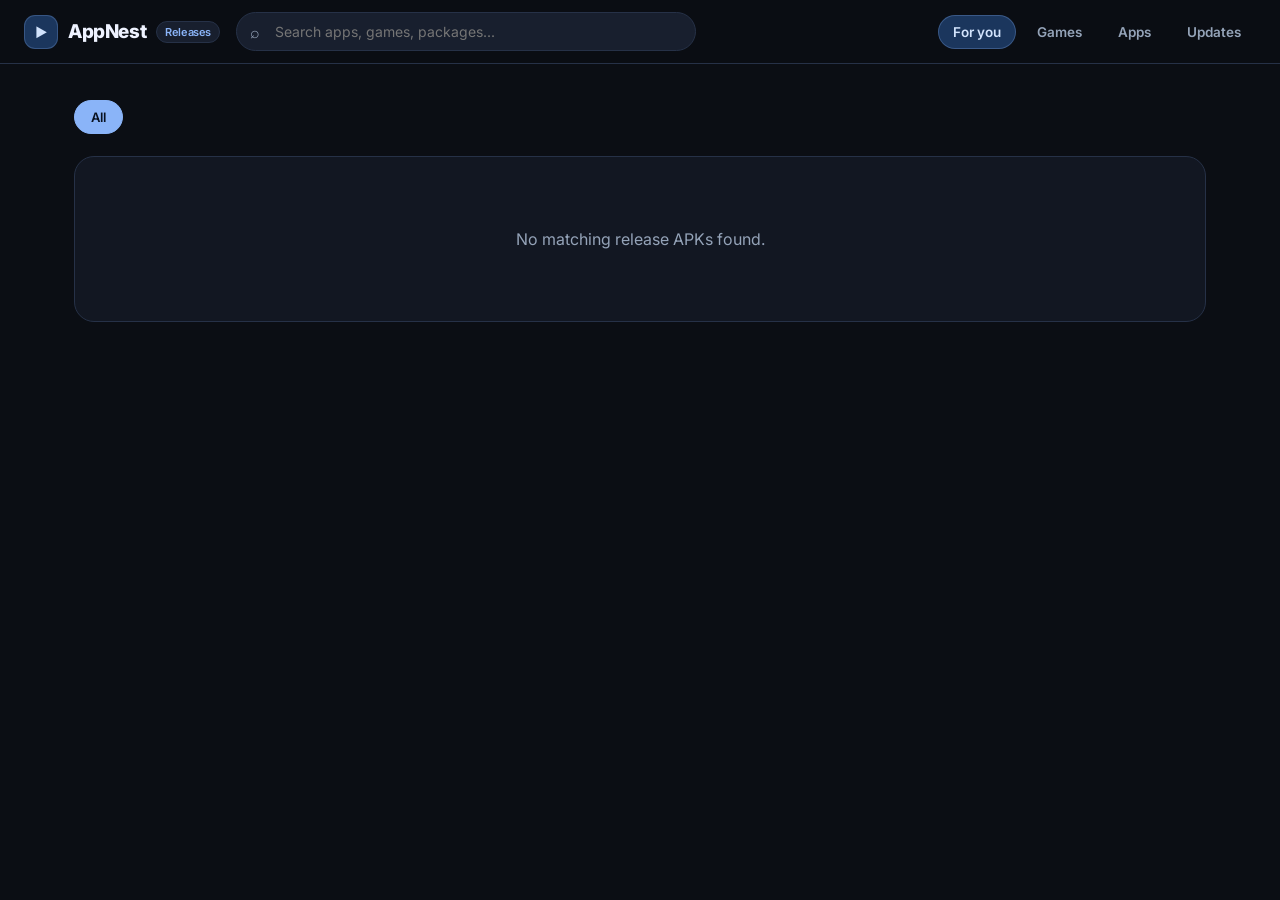
==== index.html @ 7e2558d8 "Add files via upload" ====
<!DOCTYPE html>
<html lang="en">
<head>
  <meta charset="utf-8">
  <meta name="viewport" content="width=device-width, initial-scale=1, viewport-fit=cover">
  <meta name="color-scheme" content="dark">
  <title>AppNest — RepoStore Web Edition</title>
  <link rel="preconnect" href="https://fonts.googleapis.com">
  <link href="https://fonts.googleapis.com/css2?family=Inter:wght@400;500;600;700;800&display=swap" rel="stylesheet">
  <link rel="stylesheet" href="css/style.css">
</head>
<body>
  <header class="topbar">
    <a class="brand" href="#">
      <span class="brand-badge">▶</span>
      <span class="brand-name">AppNest</span>
      <span class="brand-chip">Releases</span>
    </a>
    <div class="search-wrap">
      <span class="search-ico">⌕</span>
      <input class="search" id="q" type="search" placeholder="Search apps, games, packages...">
    </div>
    <nav class="nav-tabs" id="navTabs">
      <button class="nav-tab active" data-tab="home">For you</button>
      <button class="nav-tab" data-tab="games">Games</button>
      <button class="nav-tab" data-tab="apps">Apps</button>
      <button class="nav-tab" data-tab="updates">Updates</button>
    </nav>
  </header>

  <main id="app" class="container"></main>

  <nav class="bottom-nav" aria-label="Primary navigation">
    <button class="bnav-btn active" data-tab="home"><span>⌂</span><small>Home</small></button>
    <button class="bnav-btn" data-tab="games"><span>◈</span><small>Games</small></button>
    <button class="bnav-btn" data-tab="apps"><span>⊞</span><small>Apps</small></button>
    <button class="bnav-btn" data-tab="updates"><span>↻</span><small>Updates</small></button>
  </nav>

  <div class="toast" id="t" role="status" aria-live="polite"></div>
  <script type="module" src="js/store.js"></script>
</body>
</html>
---- css/style.css ----
:root {
  --bg: #0b0e14;
  --surface: #121722;
  --surface-2: #181f2e;
  --surface-3: #20293d;
  --border: #263147;
  --text: #eef2ff;
  --muted: #94a3b8;
  --primary: #8ab4f8;
  --primary-container: #1b365d;
  --on-primary-container: #d2e3fc;
  --accent: #34d399;
  --danger: #ff7b8a;
  color-scheme: dark;
}

* {
  box-sizing: border-box;
  margin: 0;
}

html {
  scroll-behavior: smooth;
}

body {
  background: var(--bg);
  color: var(--text);
  font-family: "Inter", system-ui, -apple-system, sans-serif;
  min-height: 100vh;
  padding-bottom: calc(88px + env(safe-area-inset-bottom, 0px));
}

/* Top Bar */
.topbar {
  position: sticky;
  top: 0;
  z-index: 30;
  display: flex;
  align-items: center;
  gap: 16px;
  flex-wrap: wrap;
  padding: 12px 24px;
  padding-top: calc(12px + env(safe-area-inset-top, 0px));
  background: rgba(11, 14, 20, 0.88);
  backdrop-filter: blur(16px);
  border-bottom: 1px solid var(--border);
}

.brand {
  display: inline-flex;
  align-items: center;
  gap: 10px;
  text-decoration: none;
  color: var(--text);
  font-weight: 800;
  font-size: 19px;
  letter-spacing: -0.4px;
}

.brand-badge {
  width: 34px;
  height: 34px;
  border-radius: 11px;
  display: grid;
  place-items: center;
  font-size: 13px;
  background: var(--primary-container);
  color: var(--on-primary-container);
  border: 1px solid rgba(138, 180, 248, 0.25);
}

.brand-chip {
  font-size: 11px;
  font-weight: 600;
  padding: 3px 8px;
  border-radius: 999px;
  background: var(--surface-2);
  color: var(--primary);
  border: 1px solid var(--border);
}

.search-wrap {
  position: relative;
  flex: 1;
  min-width: 220px;
  max-width: 460px;
}

.search-ico {
  position: absolute;
  left: 14px;
  top: 50%;
  transform: translateY(-50%);
  color: var(--muted);
  font-size: 16px;
  pointer-events: none;
}

.search {
  width: 100%;
  background: var(--surface-2);
  border: 1px solid var(--border);
  border-radius: 999px;
  padding: 10px 16px 10px 38px;
  color: var(--text);
  font: inherit;
  font-size: 14px;
  outline: none;
  transition: border-color 0.2s, background 0.2s;
}

.search:focus {
  border-color: var(--primary);
  background: var(--surface-3);
}

.nav-tabs {
  display: flex;
  gap: 6px;
  margin-left: auto;
}

.nav-tab {
  background: transparent;
  border: 1px solid transparent;
  color: var(--muted);
  font: inherit;
  font-size: 13.5px;
  font-weight: 600;
  padding: 8px 14px;
  border-radius: 999px;
  cursor: pointer;
  transition: 0.2s;
}

.nav-tab:hover {
  color: var(--text);
  background: var(--surface-2);
}

.nav-tab.active {
  background: var(--primary-container);
  color: var(--on-primary-container);
  border-color: rgba(138, 180, 248, 0.28);
}

/* Main Container */
.container {
  max-width: 1180px;
  margin: 0 auto;
  padding: 20px 24px 40px;
}

/* Featured Banner Card (RepoStore Hero Card) */
.featured-card {
  display: grid;
  grid-template-columns: auto 1fr auto;
  align-items: center;
  gap: 20px;
  padding: 22px;
  border-radius: 24px;
  background: linear-gradient(135deg, var(--surface-2), var(--surface));
  border: 1px solid var(--border);
  cursor: pointer;
  transition: transform 0.2s, border-color 0.2s;
}

.featured-card:hover {
  transform: translateY(-2px);
  border-color: rgba(138, 180, 248, 0.45);
}

.featured-card .ic {
  width: 84px;
  height: 84px;
  border-radius: 22px;
  font-size: 34px;
}

.featured-meta .kicker {
  display: inline-flex;
  align-items: center;
  gap: 6px;
  font-size: 11.5px;
  font-weight: 700;
  text-transform: uppercase;
  letter-spacing: 0.8px;
  color: var(--primary);
  margin-bottom: 6px;
}

.featured-meta h1 {
  font-size: 26px;
  font-weight: 800;
  letter-spacing: -0.6px;
}

.featured-meta .dev {
  color: var(--muted);
  font-size: 13.5px;
  margin-top: 2px;
}

.featured-meta .tag-line {
  color: #cbd5e1;
  font-size: 14px;
  margin-top: 8px;
  line-height: 1.5;
}

/* Category Pills */
.pills {
  display: flex;
  gap: 8px;
  overflow-x: auto;
  padding: 16px 0 6px;
  scrollbar-width: none;
}

.pills::-webkit-scrollbar {
  display: none;
}

.pill {
  border: 1px solid var(--border);
  background: var(--surface);
  color: var(--muted);
  padding: 8px 16px;
  border-radius: 999px;
  font: inherit;
  font-size: 13px;
  font-weight: 600;
  cursor: pointer;
  white-space: nowrap;
  transition: 0.2s;
}

.pill:hover {
  color: var(--text);
  border-color: #3a4a6b;
}

.pill.on {
  background: var(--primary);
  color: #091220;
  border-color: var(--primary);
}

/* Sections & Grids */
.sec-head {
  display: flex;
  align-items: baseline;
  justify-content: space-between;
  margin: 28px 0 14px;
}

.sec-head h2 {
  font-size: 19px;
  font-weight: 700;
  letter-spacing: -0.3px;
}

.sec-sub {
  font-size: 12.5px;
  color: var(--muted);
}

.h-scroll {
  display: grid;
  grid-auto-flow: column;
  grid-auto-columns: minmax(156px, 176px);
  gap: 14px;
  overflow-x: auto;
  padding-bottom: 10px;
}

.store-card {
  background: var(--surface);
  border: 1px solid var(--border);
  border-radius: 20px;
  padding: 14px;
  cursor: pointer;
  display: flex;
  flex-direction: column;
  gap: 10px;
  transition: transform 0.18s, border-color 0.18s, background 0.18s;
}

.store-card:hover {
  transform: translateY(-2px);
  background: var(--surface-2);
  border-color: #3a4a6b;
}

.store-card .ic {
  width: 64px;
  height: 64px;
  border-radius: 17px;
  font-size: 26px;
}

.store-card b {
  font-size: 14px;
  font-weight: 700;
  white-space: nowrap;
  overflow: hidden;
  text-overflow: ellipsis;
}

.store-card .meta-row {
  display: flex;
  align-items: center;
  justify-content: space-between;
  font-size: 12px;
  color: var(--muted);
}

.list-grid {
  display: grid;
  grid-template-columns: repeat(auto-fill, minmax(310px, 1fr));
  gap: 12px;
}

.app-row {
  display: flex;
  align-items: center;
  gap: 14px;
  padding: 14px;
  border-radius: 18px;
  background: var(--surface);
  border: 1px solid var(--border);
  cursor: pointer;
  transition: 0.18s;
}

.app-row:hover {
  background: var(--surface-2);
  border-color: #3a4a6b;
}

.app-row .ic {
  width: 60px;
  height: 60px;
  border-radius: 16px;
  font-size: 24px;
  flex: none;
}

.app-row-info {
  min-width: 0;
  flex: 1;
}

.app-row-info b {
  display: block;
  font-size: 14.5px;
  font-weight: 700;
  white-space: nowrap;
  overflow: hidden;
  text-overflow: ellipsis;
}

.app-row-info small {
  display: block;
  color: var(--muted);
  font-size: 12.5px;
  margin-top: 3px;
  white-space: nowrap;
  overflow: hidden;
  text-overflow: ellipsis;
}

.ic {
  object-fit: cover;
  display: grid;
  place-items: center;
  font-weight: 800;
  color: #fff;
  flex: none;
}

/* Buttons */
.btn {
  display: inline-flex;
  align-items: center;
  justify-content: center;
  gap: 8px;
  border: 0;
  border-radius: 999px;
  padding: 11px 22px;
  font: inherit;
  font-size: 13.5px;
  font-weight: 700;
  cursor: pointer;
  background: var(--primary);
  color: #091220;
  transition: 0.18s;
  text-decoration: none;
}

.btn:hover {
  filter: brightness(1.06);
}

.btn.tonal {
  background: var(--primary-container);
  color: var(--on-primary-container);
}

.btn.ghost {
  background: var(--surface-2);
  color: var(--text);
  border: 1px solid var(--border);
}

.btn.red {
  background: #3a1218;
  color: var(--danger);
  border: 1px solid rgba(255, 123, 138, 0.25);
}

.pill-badge {
  padding: 7px 14px;
  border-radius: 999px;
  font-size: 12px;
  font-weight: 700;
  background: var(--primary-container);
  color: var(--on-primary-container);
}

/* App Detail View */
.back-btn {
  display: inline-flex;
  align-items: center;
  gap: 6px;
  background: var(--surface);
  border: 1px solid var(--border);
  color: var(--text);
  padding: 8px 14px;
  border-radius: 999px;
  font: inherit;
  font-size: 13px;
  font-weight: 600;
  cursor: pointer;
  margin-bottom: 18px;
}

.back-btn:hover {
  background: var(--surface-2);
}

.detail-hero {
  display: flex;
  gap: 20px;
  align-items: flex-start;
  flex-wrap: wrap;
  padding: 22px;
  border-radius: 24px;
  background: var(--surface);
  border: 1px solid var(--border);
}

.detail-hero .ic {
  width: 104px;
  height: 104px;
  border-radius: 26px;
  font-size: 42px;
}

.detail-main {
  flex: 1;
  min-width: 240px;
}

.detail-main h1 {
  font-size: 30px;
  font-weight: 800;
  letter-spacing: -0.6px;
}

.detail-dev {
  color: var(--primary);
  font-weight: 600;
  font-size: 14px;
  margin-top: 4px;
}

.detail-tagline {
  color: #cbd5e1;
  margin-top: 10px;
  line-height: 1.55;
  font-size: 14.5px;
}

.detail-actions {
  display: flex;
  gap: 10px;
  flex-wrap: wrap;
  margin-top: 16px;
}

.stats-strip {
  display: grid;
  grid-template-columns: repeat(auto-fit, minmax(120px, 1fr));
  gap: 10px;
  margin: 16px 0;
}

.stat-box {
  background: var(--surface);
  border: 1px solid var(--border);
  border-radius: 18px;
  padding: 14px;
  text-align: center;
}

.stat-box b {
  display: block;
  font-size: 16px;
  font-weight: 800;
}

.stat-box span {
  display: block;
  font-size: 12px;
  color: var(--muted);
  margin-top: 3px;
}

.shots {
  display: flex;
  gap: 12px;
  overflow-x: auto;
  padding-bottom: 8px;
}

.shots img {
  height: 360px;
  border-radius: 18px;
  border: 1px solid var(--border);
  background: var(--surface);
}

.info-card {
  background: var(--surface);
  border: 1px solid var(--border);
  border-radius: 20px;
  padding: 18px 20px;
  color: #cbd5e1;
  line-height: 1.7;
  white-space: pre-wrap;
  font-size: 14px;
}

.empty {
  text-align: center;
  color: var(--muted);
  padding: 72px 16px;
  background: var(--surface);
  border: 1px solid var(--border);
  border-radius: 20px;
  margin-top: 16px;
}

/* Toast */
.toast {
  position: fixed;
  left: 50%;
  bottom: 24px;
  transform: translate(-50%, 120px);
  background: var(--surface-3);
  color: var(--text);
  border: 1px solid var(--border);
  padding: 12px 20px;
  border-radius: 999px;
  font-size: 13.5px;
  font-weight: 600;
  transition: transform 0.32s ease;
  z-index: 50;
  box-shadow: 0 12px 32px rgba(0, 0, 0, 0.45);
}

.toast.on {
  transform: translate(-50%, 0);
}

/* Bottom Nav (Mobile) */
.bottom-nav {
  display: none;
}

/* Admin Panel Compatibility */
.panel {
  background: var(--surface);
  border: 1px solid var(--border);
  border-radius: 24px;
  padding: 26px;
  margin: 24px auto;
  max-width: 740px;
}

.panel h2 {
  margin-bottom: 12px;
  font-size: 20px;
}

label {
  display: block;
  font-size: 12.5px;
  color: var(--muted);
  margin: 14px 0 6px;
}

input, select, textarea {
  width: 100%;
  padding: 11px 14px;
  border: 1px solid var(--border);
  border-radius: 12px;
  background: var(--surface-2);
  color: var(--text);
  font: inherit;
  outline: none;
}

input:focus, textarea:focus, select:focus {
  border-color: var(--primary);
}

.two {
  display: grid;
  grid-template-columns: 1fr 1fr;
  gap: 0 14px;
}

.arow {
  display: flex;
  align-items: center;
  gap: 12px;
  padding: 12px 0;
  border-bottom: 1px solid var(--border);
}

.arow div {
  flex: 1;
  min-width: 0;
}

.arow small {
  color: var(--muted);
  display: block;
}

@media (max-width: 760px) {
  .nav-tabs, .brand-chip {
    display: none;
  }

  .featured-card {
    grid-template-columns: auto 1fr;
  }

  .featured-card .btn {
    grid-column: 1 / -1;
    width: 100%;
  }

  .bottom-nav {
    position: fixed;
    left: 0;
    right: 0;
    bottom: 0;
    z-index: 35;
    display: grid;
    grid-template-columns: repeat(4, 1fr);
    background: rgba(11, 14, 20, 0.94);
    backdrop-filter: blur(16px);
    border-top: 1px solid var(--border);
    padding: 6px 8px calc(6px + env(safe-area-inset-bottom, 0px));
  }

  .bnav-btn {
    background: none;
    border: 0;
    color: var(--muted);
    display: flex;
    flex-direction: column;
    align-items: center;
    gap: 2px;
    padding: 6px 4px;
    border-radius: 12px;
    font: inherit;
    cursor: pointer;
  }

  .bnav-btn span {
    font-size: 17px;
    line-height: 1.1;
  }

  .bnav-btn small {
    font-size: 11px;
    font-weight: 600;
  }

  .bnav-btn.active {
    background: var(--primary-container);
    color: var(--on-primary-container);
  }

  .toast {
    bottom: 76px;
  }

  .two {
    grid-template-columns: 1fr;
  }
}
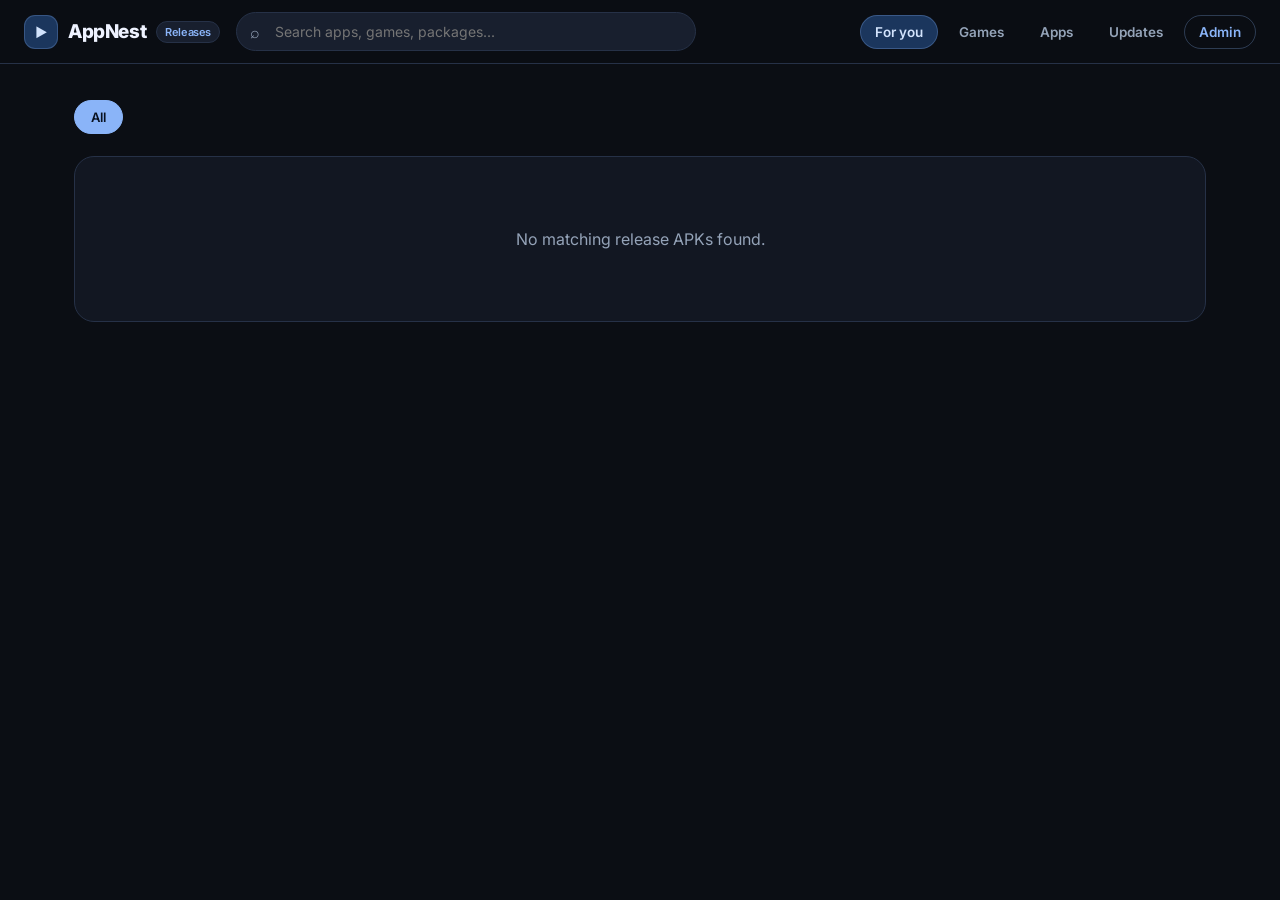
==== commit 3b80c4ac: "Add files via upload" ====
--- a/index.html
+++ b/index.html
@@ -25,7 +25,9 @@
       <button class="nav-tab" data-tab="games">Games</button>
       <button class="nav-tab" data-tab="apps">Apps</button>
       <button class="nav-tab" data-tab="updates">Updates</button>
+      <a class="nav-tab admin-link" href="admin.html">Admin</a>
     </nav>
+    <a class="mobile-admin-btn" href="admin.html" title="Admin Panel">⚙ Admin</a>
   </header>
 
   <main id="app" class="container"></main>
--- a/css/style.css
+++ b/css/style.css
@@ -145,6 +145,34 @@
   border-color: rgba(138, 180, 248, 0.28);
 }
 
+.nav-tab.admin-link {
+  display: inline-flex;
+  align-items: center;
+  border-color: rgba(138, 180, 248, 0.28);
+  color: var(--primary);
+  text-decoration: none;
+}
+
+.nav-tab.admin-link:hover {
+  background: var(--primary-container);
+  color: var(--on-primary-container);
+}
+
+.mobile-admin-btn {
+  display: none;
+  align-items: center;
+  gap: 5px;
+  padding: 7px 12px;
+  margin-left: auto;
+  border: 1px solid rgba(138, 180, 248, 0.28);
+  border-radius: 999px;
+  background: var(--primary-container);
+  color: var(--on-primary-container);
+  font-size: 12.5px;
+  font-weight: 700;
+  text-decoration: none;
+}
+
 /* Main Container */
 .container {
   max-width: 1180px;
@@ -654,6 +682,10 @@
 @media (max-width: 760px) {
   .nav-tabs, .brand-chip {
     display: none;
+  }
+
+  .mobile-admin-btn {
+    display: inline-flex;
   }
 
   .featured-card {
